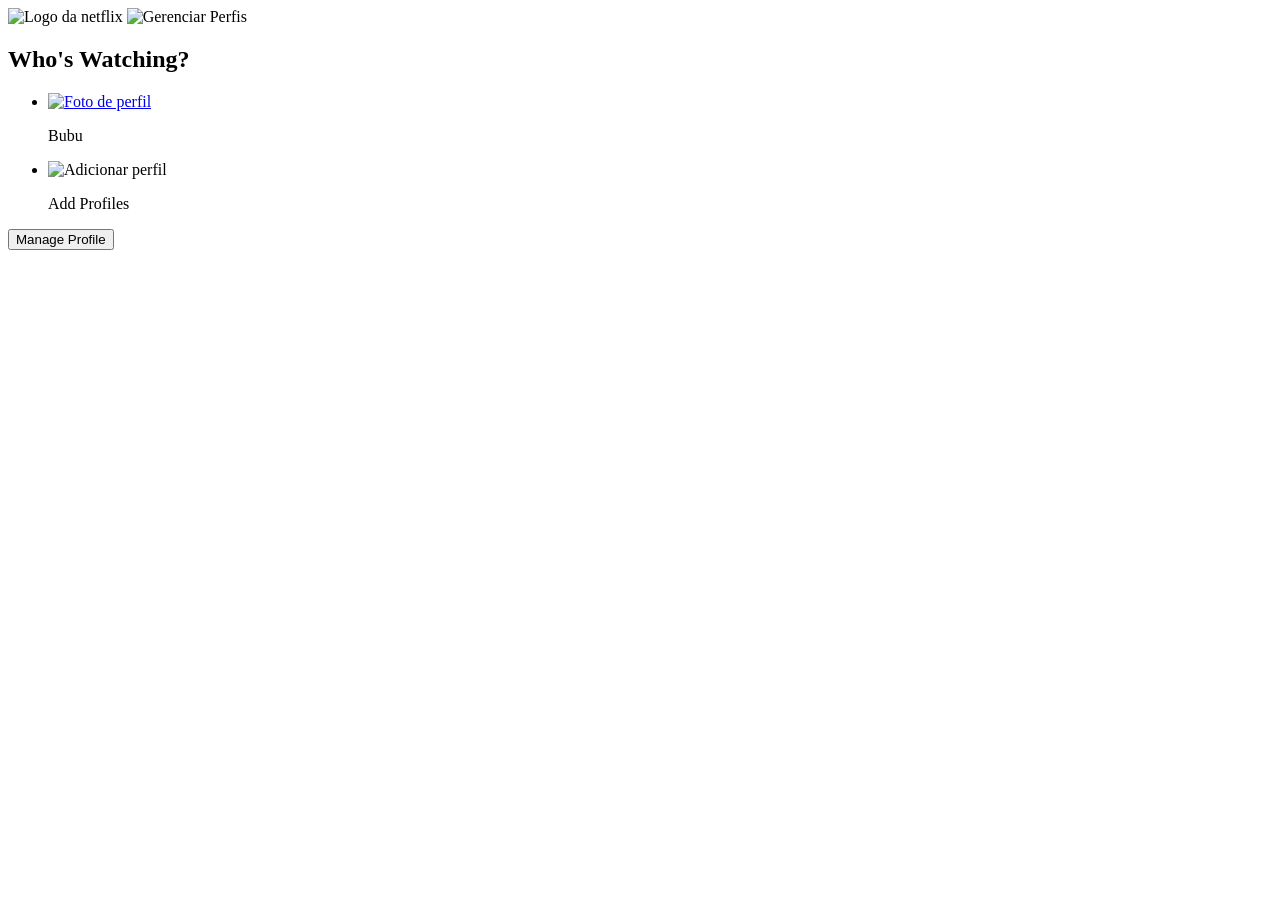
==== index.html @ d375a1fc "Update index.html" ====
<!DOCTYPE html>
<html lang="pt-br">
<head>
    <meta charset="UTF-8">
    <meta http-equiv="X-UA-Compatible" content="IE=edge">
    <meta name="viewport" content="width=device-width, initial-scale=1.0">
    <title>Netflix</title>
    <link rel="shortcut icon" href="img/Logo-site.png">
    <link rel="stylesheet" href="style.css">
    <link rel="stylesheet" href="media.css">
    <link rel="preconnect" href="https://fonts.googleapis.com">
    <link rel="preconnect" href="https://fonts.gstatic.com" crossorigin>
    <link href="https://fonts.googleapis.com/css2?family=Montserrat:wght@100;200;300;400;500;600&display=swap" rel="stylesheet">
</head>
<body>
    <div class="celular__cabeca">
        <img src="img/Netflix_logo.png" alt="Logo da netflix" class="celular__logo">
        <img src="img/Editar-perfil.png" alt="Gerenciar Perfis" class="celular__edit">
    </div>

    <section class="escolha">
        <h1 class="escolha__texto">Who's Watching?</h1>
        <ul class="escolha__perfil">
            <li class="escolha__lista">
                <a href="principal.html" class="perfil"><img src="img/Perfil.jpg" alt="Foto de perfil" class="perfil__foto"></a>
                <p class="perfil__texto">Bubu</p>
            </li>

            <li class="escolha__lista">
                <img src="img/Mais-perfil.png" alt="Adicionar perfil" class="perfil__foto mais">
                <p class="perfil__texto">Add Profiles</p>
            </li>
        </ul>
        <button class="botao">Manage Profile</button>
    </section>
</body>
</html>
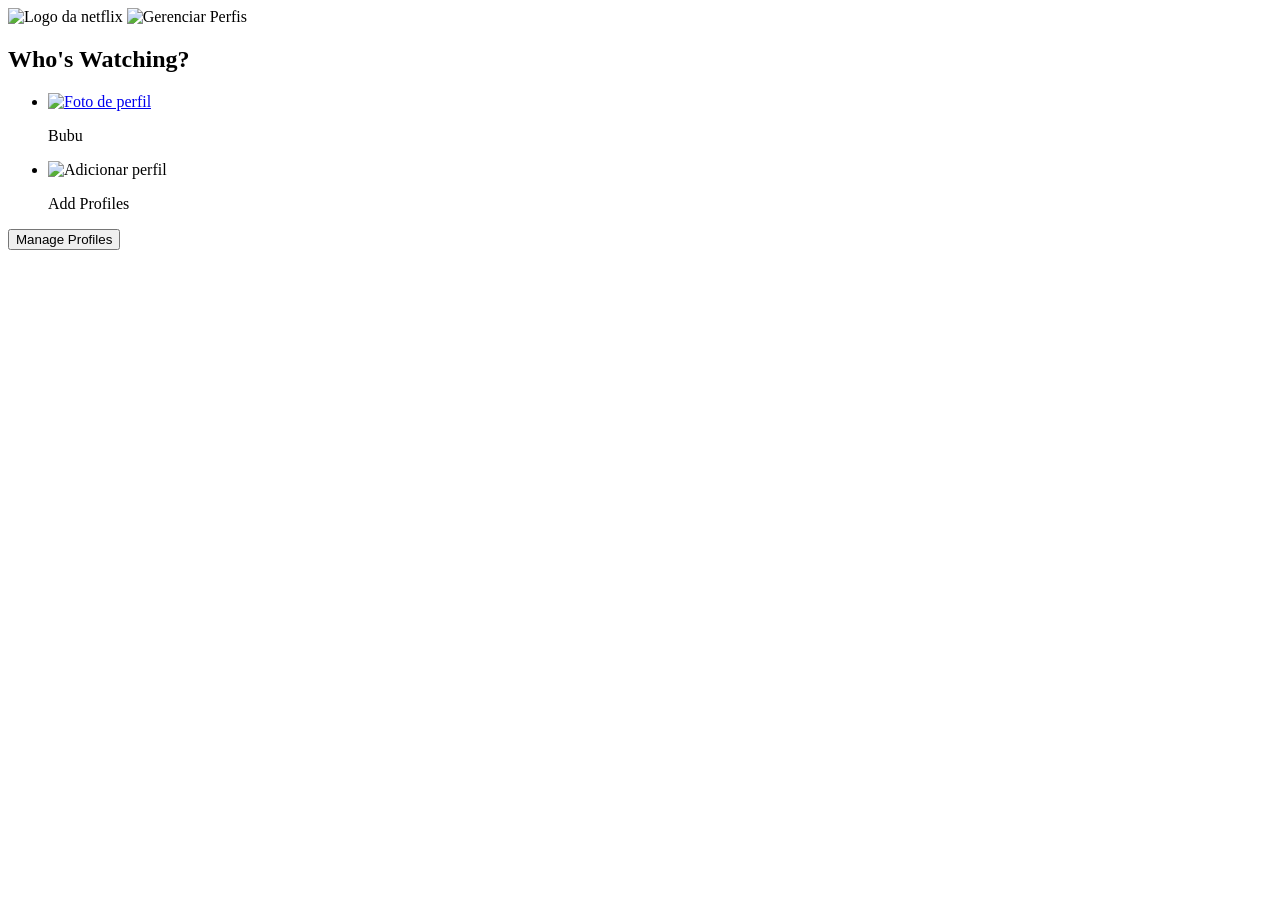
==== commit aa2c0a7d: "Update index.html" ====
--- a/index.html
+++ b/index.html
@@ -31,7 +31,7 @@
                 <p class="perfil__texto">Add Profiles</p>
             </li>
         </ul>
-        <button class="botao">Manage Profile</button>
+        <button class="botao">Manage Profiles</button>
     </section>
 </body>
 </html>
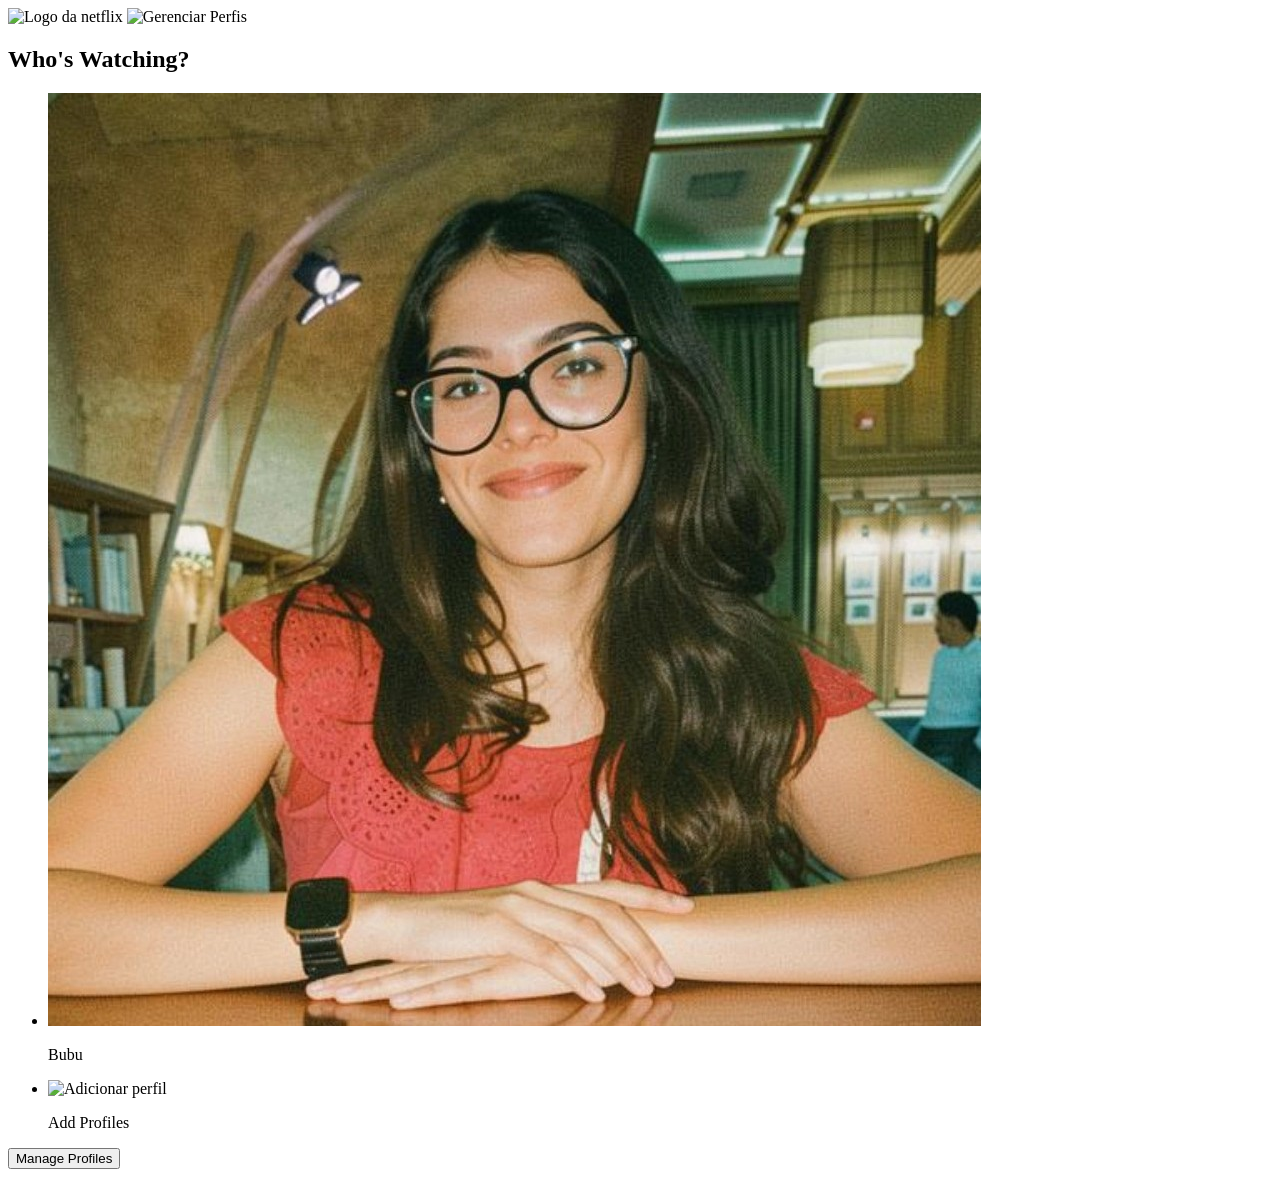
==== commit da2adb85: "Update index.html" ====
--- a/index.html
+++ b/index.html
@@ -22,7 +22,7 @@
         <h1 class="escolha__texto">Who's Watching?</h1>
         <ul class="escolha__perfil">
             <li class="escolha__lista">
-                <a href="principal.html" class="perfil"><img src="img/Perfil.jpg" alt="Foto de perfil" class="perfil__foto"></a>
+                <a href="principal.html" class="perfil"><img src="img/Perfil.jpeg" alt="Foto de perfil" class="perfil__foto"></a>
                 <p class="perfil__texto">Bubu</p>
             </li>
 
